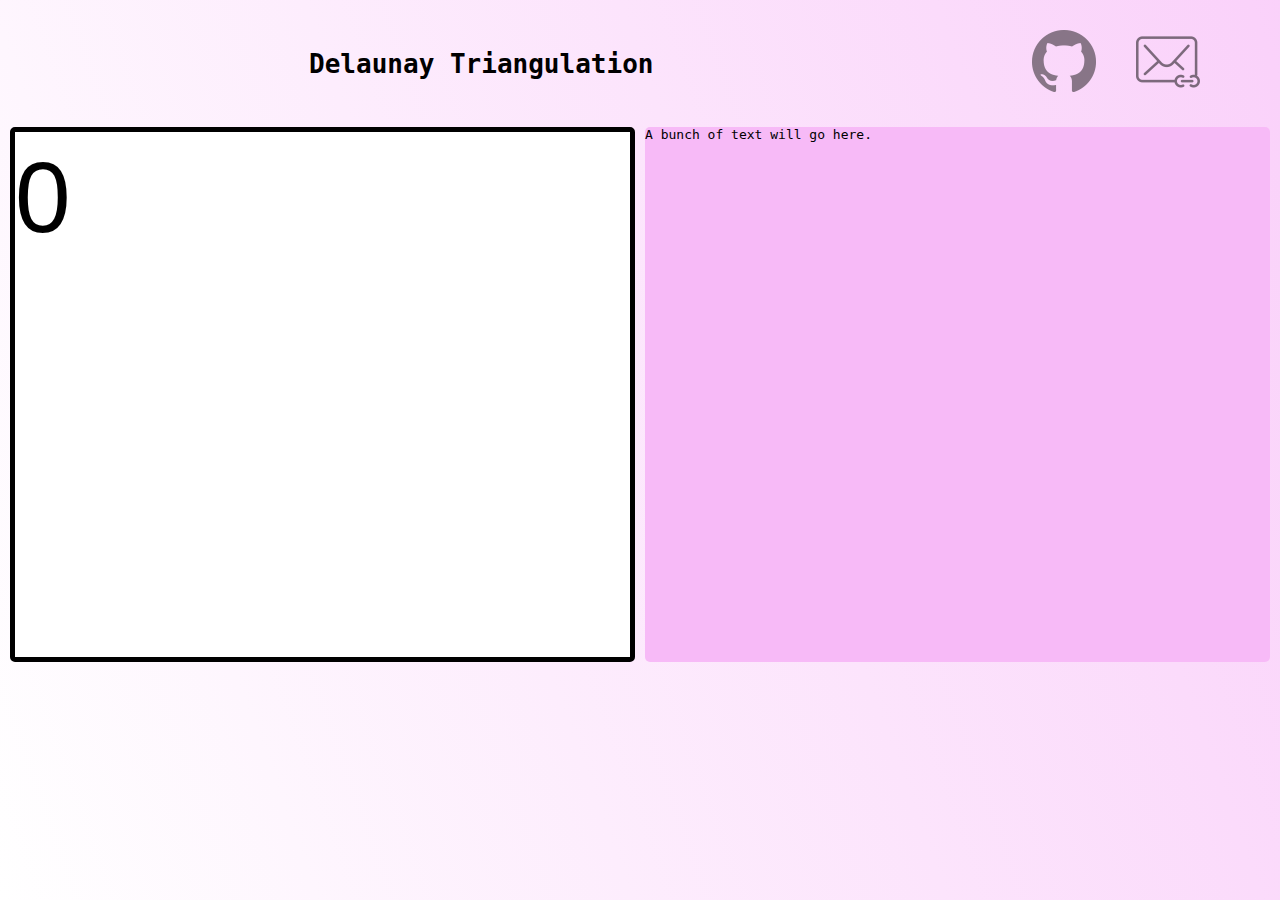
==== webpage/index.html @ cebf0029 "Add Go for basic server; finish most of REST" ====
<!DOCTYPE html>
<html lang="en">
  <head>
    <meta charset="UTF-8" />
    <meta name="viewport" content="width=device-width, initial-scale=1.0" />
    <meta http-equiv="X-UA-Compatible" content="ie=edge" />
    <link rel="stylesheet" href="./style.css" />
    <title>triangulation</title>
  </head>
  <body>
    <div id="container">
      <h1 id="title">Delaunay Triangulation</h1>

      <canvas id="canvas"></canvas>

      <div id="content">
        <p>A bunch of text will go here.</p>
      </div>

      <div id="links">
        <p class="img-link" id="github"><a href="https://github.com/CalebLehman/delaunay-visualizer.git"><img src="assets/GitHub-Mark-64px.png" width="64" height="64" /></a></p>
        <p class="img-link" id="email"><a href="mailto:lehman.346@osu.edu"><img src="assets/Mail-Link-icon.png" width="64" height="64" /></a></p>
      </div>
    </div>
    <script src="app.js"></script>
  </body>
</html>
---- webpage/style.css ----
* {
  padding: 0;
  margin: 0;
  box-sizing: border-box;
}

html {
  min-height: 100%;
  min-width: 100%;
  background: linear-gradient(
    70deg,
    hsl(0deg, 100%, 100%),
    hsl(300deg, 80%, 90%));
}

body {
  width: 100%;
  height: 100%;

  font-family: monospace;
  margin: 0;
}

/* default layout (mobile-ish) */
#container {
  width: 100vw;
  height: 100vh;

  display: grid;
  grid-template-columns: 100%;
  grid-template-rows: auto 90vw auto auto;
  grid-gap: 10px;
  padding: 10px;
  grid-template-areas:
    "title"
    "canvas"
    "content"
    "links";
  align-items: center;
  justify-items: center;
}

#title {
  text-align: center;

  grid-area: title;
}

#canvas {
  position: relative;
  height: 100%;
  width: 100%;
  background-color: rgb(255, 255, 255);

  border: 5px solid black;
  border-radius: 5px;

  grid-area: canvas;
}

#content {
  height: 100%;
  width: 100%;
  border-radius: 5px;
  background: hsl(300deg, 80%, 85%);

  grid-area: content;
}

#links {
  width: 100%;
  grid-area: links;

  display: flex;
  justify-content: center;
}
.img-link {
  margin: 20px;
  opacity: 50%;
}
.img-link:hover {
  transform: scale(1.1);
}

/* wide layout */
@media (min-width: 600px) {

#container {
  width: 100%;
  height: 100%;

  grid-template-columns: repeat(4, 1fr);
  grid-template-rows: 1fr 5fr;
  grid-template-areas:
    "title title title links"
    "canvas canvas content content";
}
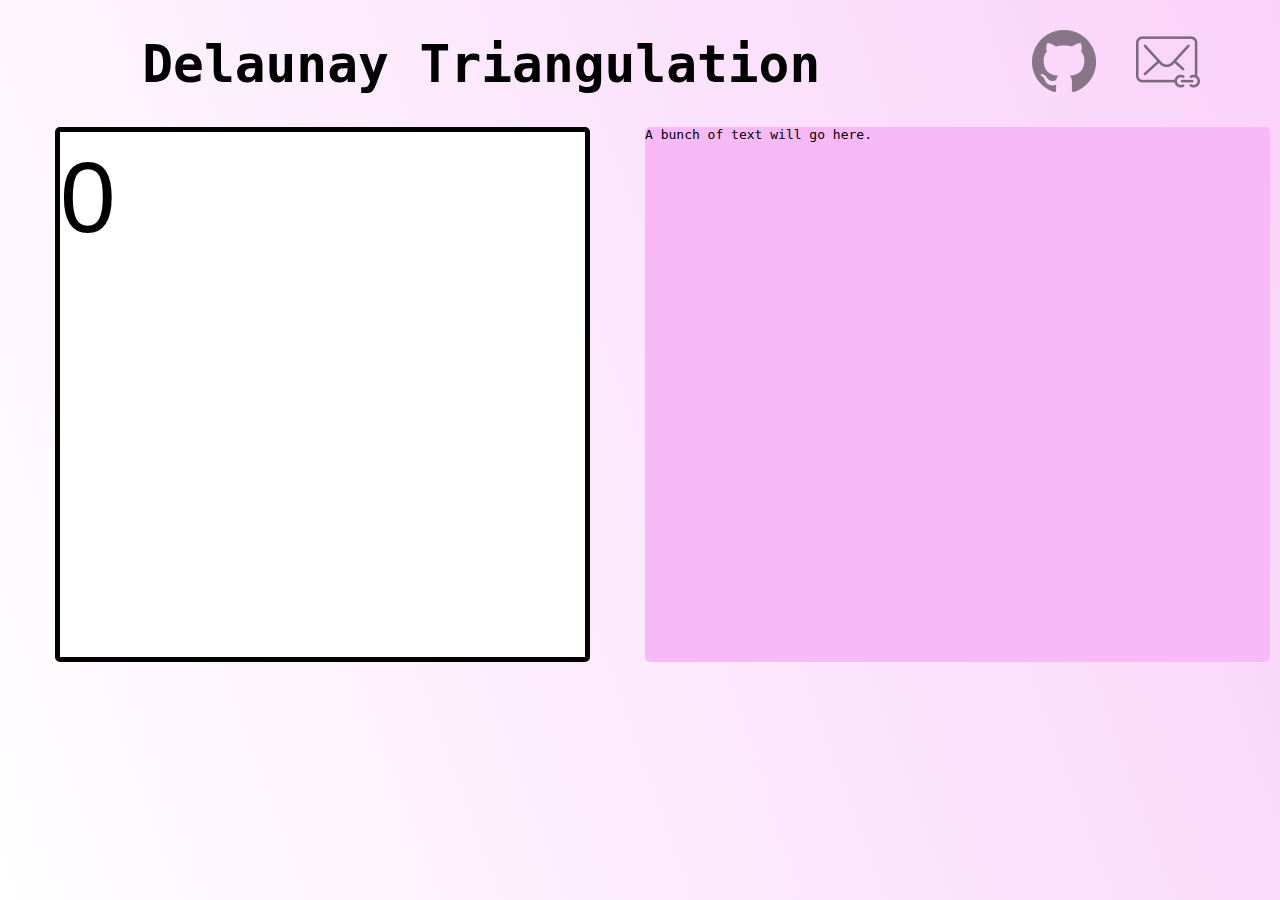
==== commit 19d86585: "Fix canvas aspect ratio" ====
--- a/webpage/index.html
+++ b/webpage/index.html
@@ -11,7 +11,9 @@
     <div id="container">
       <h1 id="title">Delaunay Triangulation</h1>
 
-      <canvas id="canvas"></canvas>
+      <div id="canvas-container">
+        <canvas id="canvas"></canvas>
+      </div>
 
       <div id="content">
         <p>A bunch of text will go here.</p>
--- a/webpage/style.css
+++ b/webpage/style.css
@@ -42,20 +42,31 @@
 
 #title {
   text-align: center;
+  font-size: 6vw;
 
   grid-area: title;
 }
 
-#canvas {
-  position: relative;
+#canvas-container {
   height: 100%;
   width: 100%;
+
+  grid-area: canvas;
+
+  display: flex;
+  align-items: center;
+  justify-content: center;
+}
+
+#canvas {
+  width: 100%;
+  height: 100%;
+
+  position: relative;
   background-color: rgb(255, 255, 255);
 
   border: 5px solid black;
   border-radius: 5px;
-
-  grid-area: canvas;
 }
 
 #content {
@@ -95,3 +106,9 @@
     "title title title links"
     "canvas canvas content content";
 }
+
+#title {
+  font-size: 4vw;
+}
+
+}
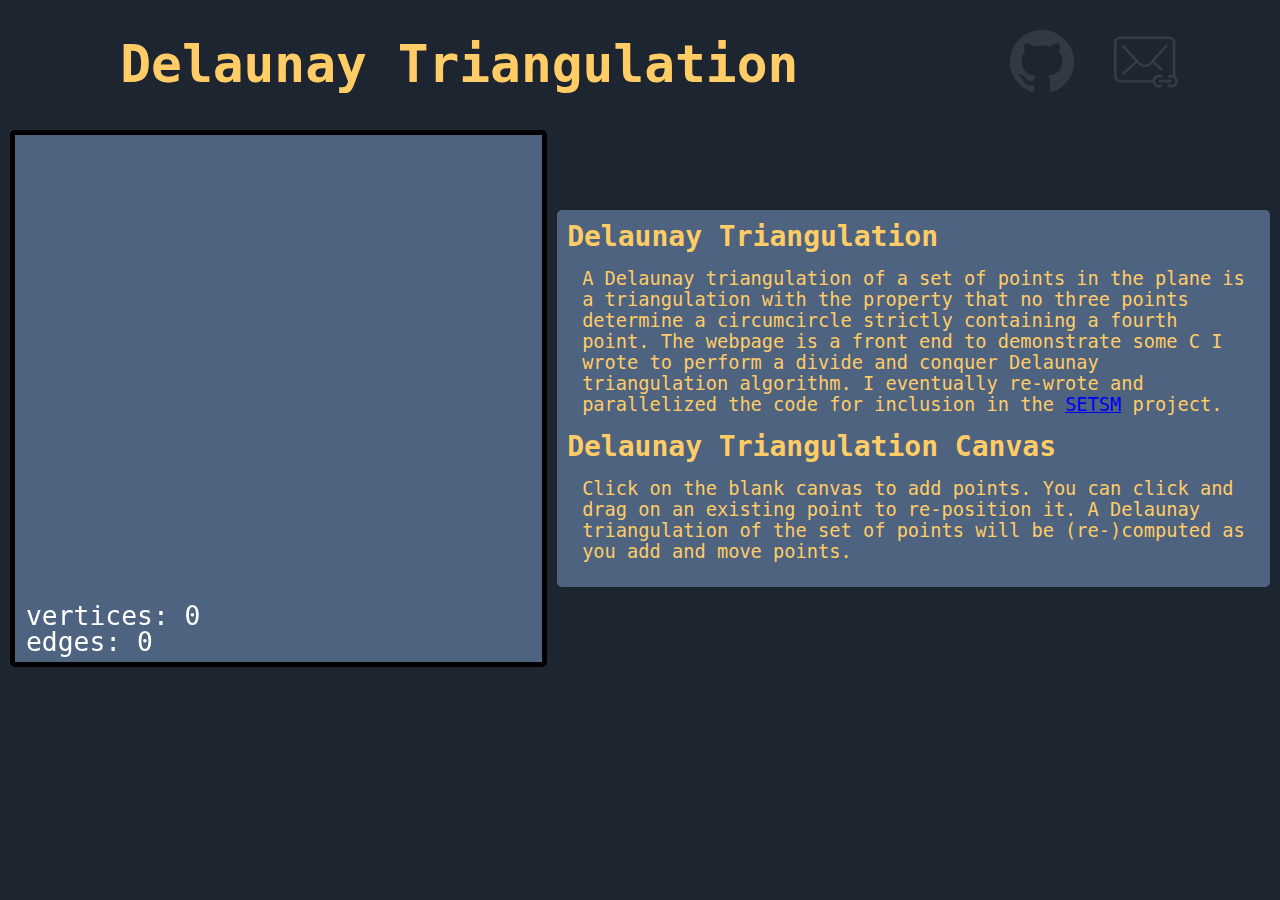
==== commit 34d7420d: "Update webpage style/text" ====
--- a/webpage/index.html
+++ b/webpage/index.html
@@ -16,7 +16,25 @@
       </div>
 
       <div id="content">
-        <p>A bunch of text will go here.</p>
+        <h2>Delaunay Triangulation</h2>
+        <p>
+        A Delaunay triangulation of a set of points in the plane is a
+        triangulation with the property that no three points determine a
+        circumcircle strictly containing a fourth point. The webpage is
+        a front end to demonstrate some <code>C</code> I wrote to
+        perform a divide and conquer Delaunay triangulation algorithm. I
+        eventually re-wrote and parallelized the code for inclusion in
+        the <a href="https://github.com/setsmdeveloper/SETSM">SETSM</a>
+        project.
+        </p>
+
+        <h2>Delaunay Triangulation Canvas</h2>
+        <p>
+        Click on the blank canvas to add points. You can click and drag
+        on an existing point to re-position it. A Delaunay
+        triangulation of the set of points will be (re-)computed as you
+        add and move points.
+        </p>
       </div>
 
       <div id="links">
--- a/webpage/style.css
+++ b/webpage/style.css
@@ -1,3 +1,9 @@
+:root {
+  --primary-color: hsl(213deg, 25%, 40%);
+  --background-color: hsl(213deg, 25%, 15%);
+  --text-color: hsl(40deg, 100%, 70%);
+}
+
 * {
   padding: 0;
   margin: 0;
@@ -7,10 +13,8 @@
 html {
   min-height: 100%;
   min-width: 100%;
-  background: linear-gradient(
-    70deg,
-    hsl(0deg, 100%, 100%),
-    hsl(300deg, 80%, 90%));
+  background: var(--background-color);
+  color: var(--text-color);
 }
 
 body {
@@ -18,6 +22,7 @@
   height: 100%;
 
   font-family: monospace;
+  font-size: 14pt;
   margin: 0;
 }
 
@@ -63,19 +68,22 @@
   height: 100%;
 
   position: relative;
-  background-color: rgb(255, 255, 255);
+  background-color: var(--primary-color);
 
   border: 5px solid black;
   border-radius: 5px;
 }
 
 #content {
-  height: 100%;
-  width: 100%;
+  padding: 10px;
   border-radius: 5px;
-  background: hsl(300deg, 80%, 85%);
+  background: var(--primary-color);
 
   grid-area: content;
+}
+
+#content p {
+  margin: 15px;
 }
 
 #links {
@@ -87,10 +95,12 @@
 }
 .img-link {
   margin: 20px;
-  opacity: 50%;
+  opacity: 10%;
+  filter: invert(100%);
 }
 .img-link:hover {
   transform: scale(1.1);
+  opacity: 30%;
 }
 
 /* wide layout */
@@ -100,7 +110,7 @@
   width: 100%;
   height: 100%;
 
-  grid-template-columns: repeat(4, 1fr);
+  grid-template-columns: 2fr 1fr 2fr 2fr;
   grid-template-rows: 1fr 5fr;
   grid-template-areas:
     "title title title links"
